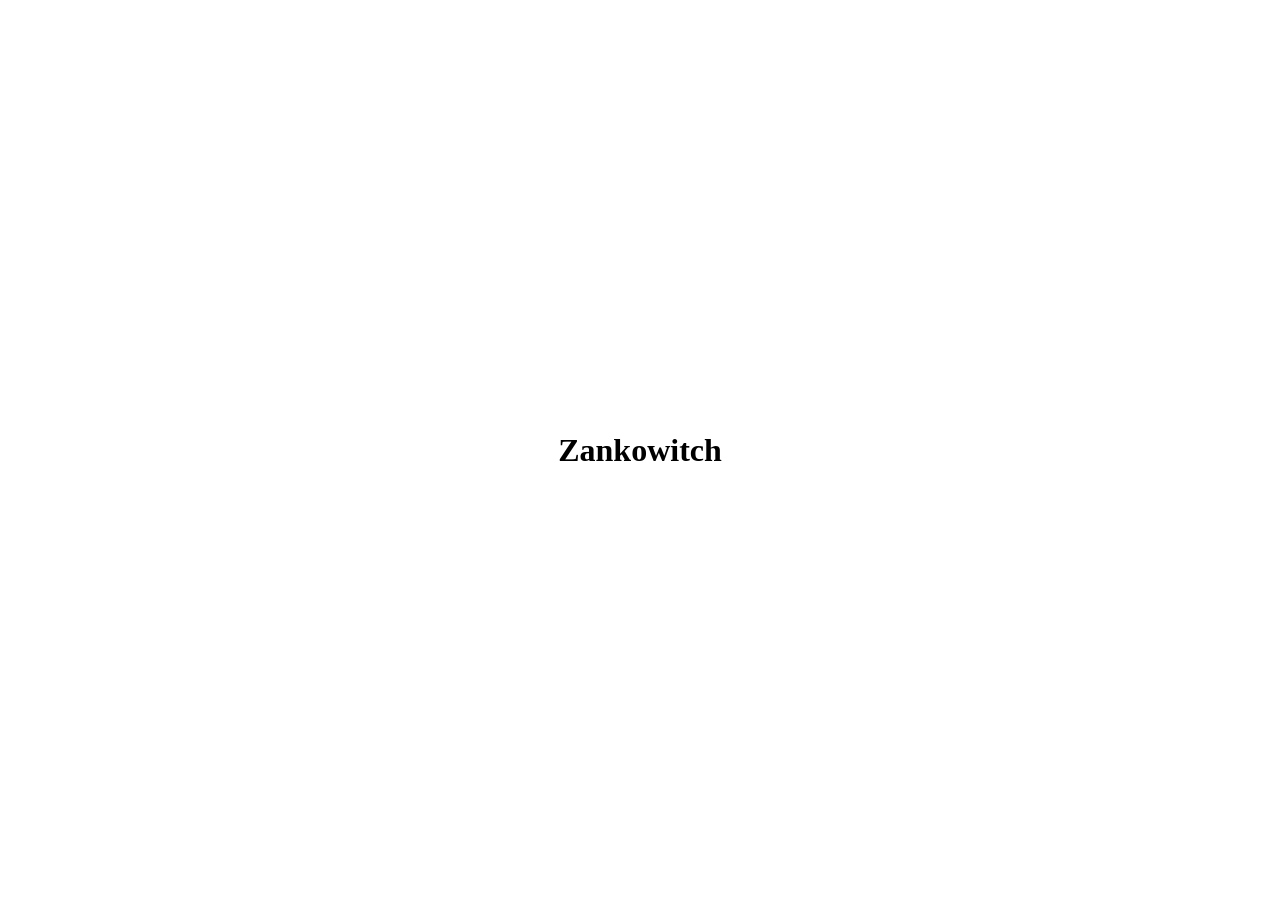
==== index.html @ 79de2b96 "zankowitch" ====
<!doctype html>
<html lang="en">
    <head>
        <meta charset="UTF-8" />
        <meta name="viewport" content="width=device-width, initial-scale=1.0" />
        <title>Zankowitch</title>
        <style>
            body {
                margin: 0;
                height: 100vh;
                display: flex;
                justify-content: center;
                align-items: center;
            }
        </style>
    </head>
    <body>
        <div>
            <h1>Zankowitch</h1>
        </div>
    </body>
</html>
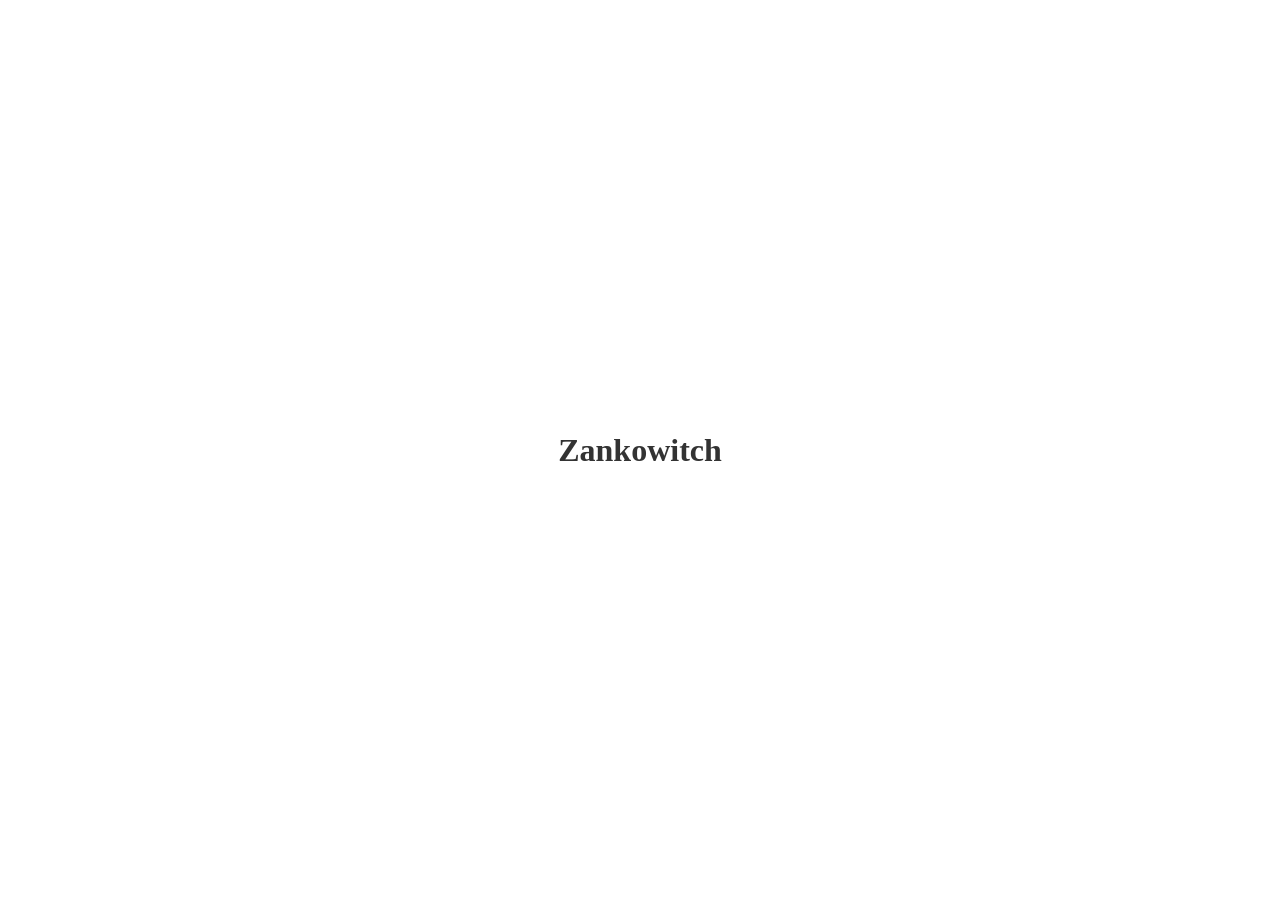
==== commit 612eaf22: "dark mode" ====
--- a/index.html
+++ b/index.html
@@ -11,6 +11,24 @@
                 display: flex;
                 justify-content: center;
                 align-items: center;
+                transition:
+                    background-color 0.3s ease,
+                    color 0.3s ease;
+            }
+
+            body,
+            h1 {
+                color: #333;
+                background-color: #fff;
+            }
+
+            /* Dark theme */
+            @media (prefers-color-scheme: dark) {
+                body,
+                h1 {
+                    background-color: #333;
+                    color: #fff;
+                }
             }
         </style>
     </head>
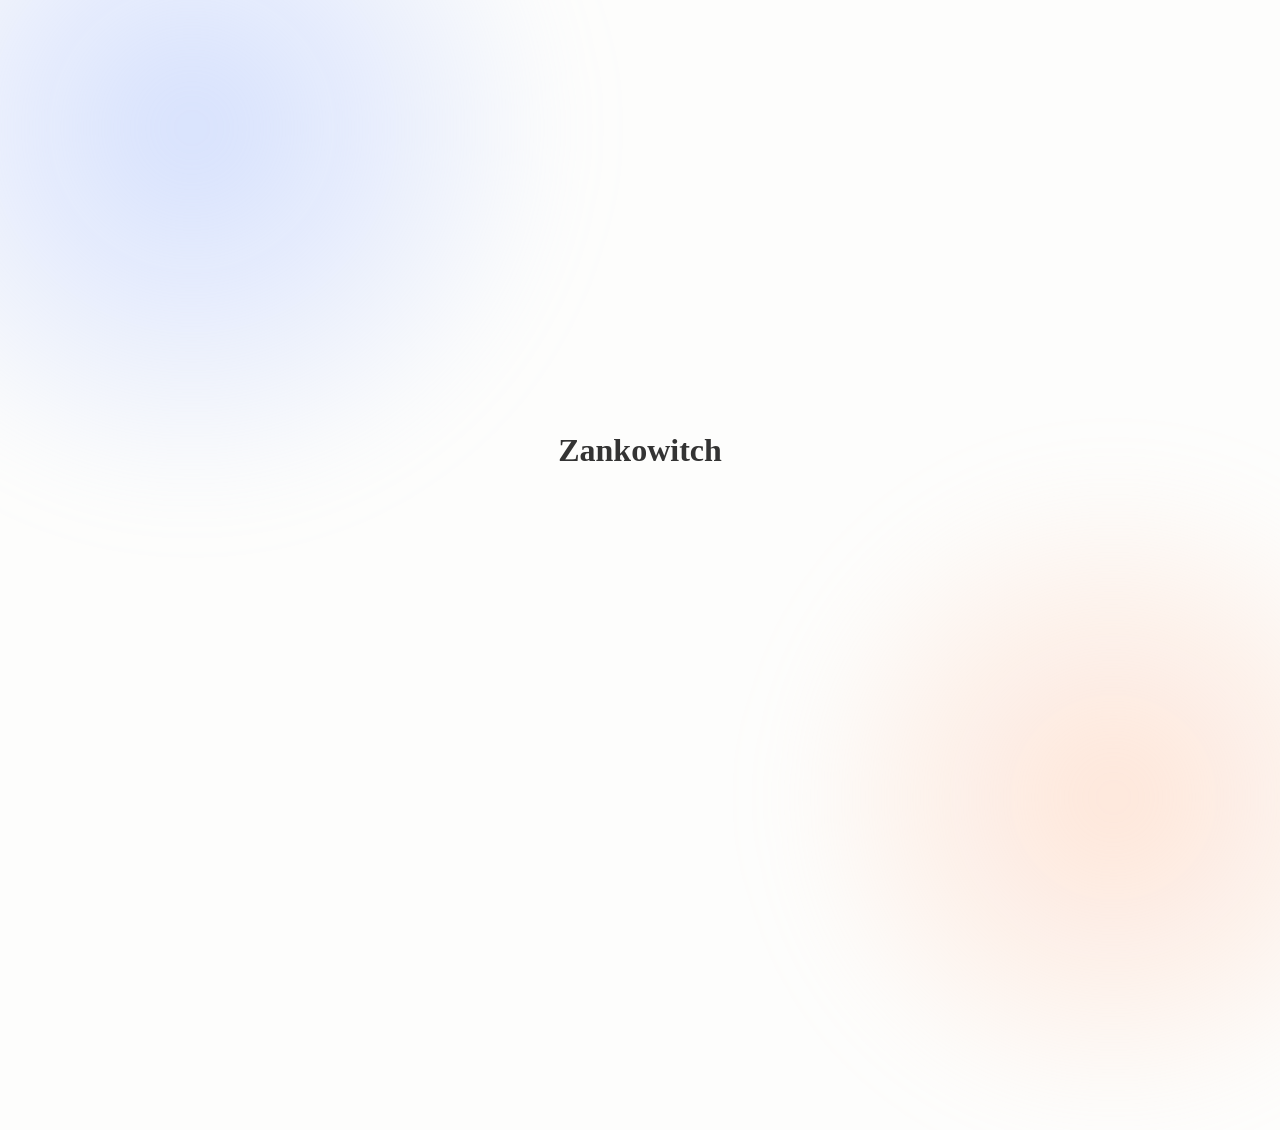
==== commit 881d12e3: "updates design" ====
--- a/index.html
+++ b/index.html
@@ -11,6 +11,8 @@
                 display: flex;
                 justify-content: center;
                 align-items: center;
+                position: relative;
+                overflow: hidden;
                 transition:
                     background-color 0.3s ease,
                     color 0.3s ease;
@@ -19,20 +21,81 @@
             body,
             h1 {
                 color: #333;
-                background-color: #fff;
+                background-color: #fdfdfc;
+            }
+
+            .blob {
+                position: absolute;
+                border-radius: 50%;
+                filter: blur(40px);
+                pointer-events: none;
+            }
+
+            .blob-1 {
+                width: 60vmax;
+                height: 60vmax;
+                left: -15vmax;
+                top: -20vmax;
+                background: radial-gradient(circle, rgba(180, 200, 255, 0.55), transparent 70%);
+                animation: drift-1 18s ease-in-out infinite;
+            }
+
+            .blob-2 {
+                width: 52vmax;
+                height: 52vmax;
+                right: -13vmax;
+                bottom: -18vmax;
+                background: radial-gradient(circle, rgba(255, 205, 180, 0.5), transparent 70%);
+                animation: drift-2 22s ease-in-out infinite;
+            }
+
+            @keyframes drift-1 {
+                0%,
+                100% {
+                    transform: translate(0, 0) scale(1);
+                }
+                50% {
+                    transform: translate(60px, -40px) scale(1.15);
+                }
+            }
+
+            @keyframes drift-2 {
+                0%,
+                100% {
+                    transform: translate(0, 0) scale(1);
+                }
+                50% {
+                    transform: translate(-50px, 50px) scale(0.9);
+                }
+            }
+
+            @media (prefers-reduced-motion: reduce) {
+                .blob {
+                    animation: none;
+                }
             }
 
             /* Dark theme */
             @media (prefers-color-scheme: dark) {
                 body,
                 h1 {
-                    background-color: #333;
+                    background-color: #2b2c30;
                     color: #fff;
+                }
+
+                .blob-1 {
+                    background: radial-gradient(circle, rgba(90, 110, 200, 0.35), transparent 70%);
+                }
+
+                .blob-2 {
+                    background: radial-gradient(circle, rgba(200, 120, 80, 0.28), transparent 70%);
                 }
             }
         </style>
     </head>
     <body>
+        <div class="blob blob-1"></div>
+        <div class="blob blob-2"></div>
         <div>
             <h1>Zankowitch</h1>
         </div>
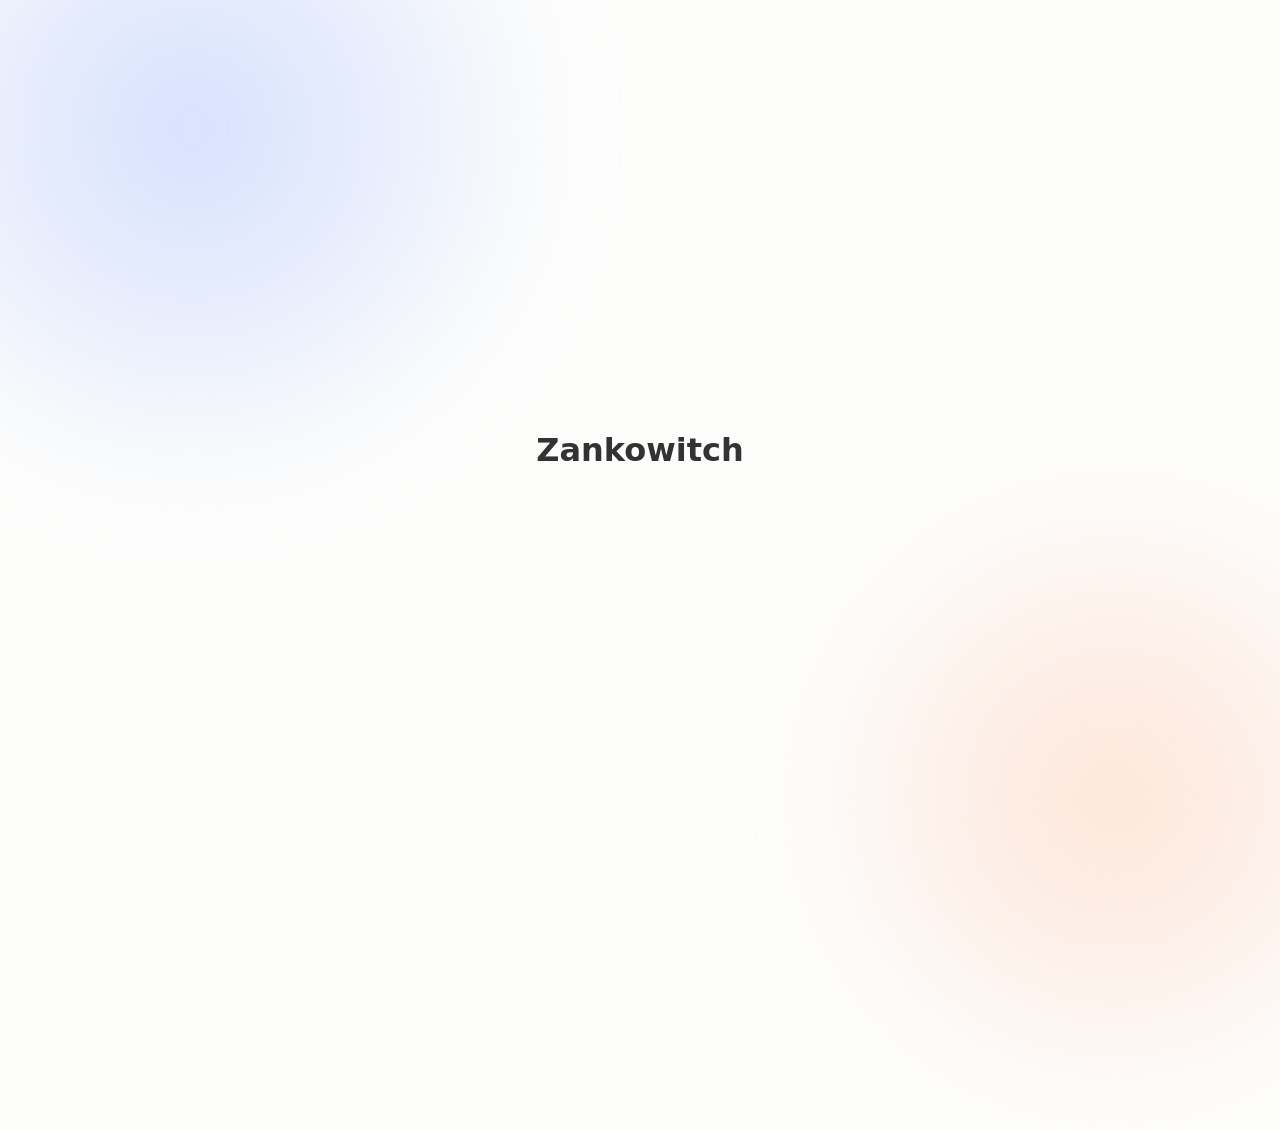
==== commit ab346e13: "revoew" ====
--- a/index.html
+++ b/index.html
@@ -3,6 +3,9 @@
     <head>
         <meta charset="UTF-8" />
         <meta name="viewport" content="width=device-width, initial-scale=1.0" />
+        <meta name="description" content="Zankowitch — personal site." />
+        <meta name="theme-color" content="#fdfdfc" media="(prefers-color-scheme: light)" />
+        <meta name="theme-color" content="#2b2c30" media="(prefers-color-scheme: dark)" />
         <title>Zankowitch</title>
         <style>
             body {
@@ -13,6 +16,14 @@
                 align-items: center;
                 position: relative;
                 overflow: hidden;
+                font-family:
+                    system-ui,
+                    -apple-system,
+                    "Segoe UI",
+                    Roboto,
+                    Helvetica,
+                    Arial,
+                    sans-serif;
                 transition:
                     background-color 0.3s ease,
                     color 0.3s ease;
@@ -94,10 +105,10 @@
         </style>
     </head>
     <body>
-        <div class="blob blob-1"></div>
-        <div class="blob blob-2"></div>
-        <div>
+        <div class="blob blob-1" aria-hidden="true"></div>
+        <div class="blob blob-2" aria-hidden="true"></div>
+        <main>
             <h1>Zankowitch</h1>
-        </div>
+        </main>
     </body>
 </html>
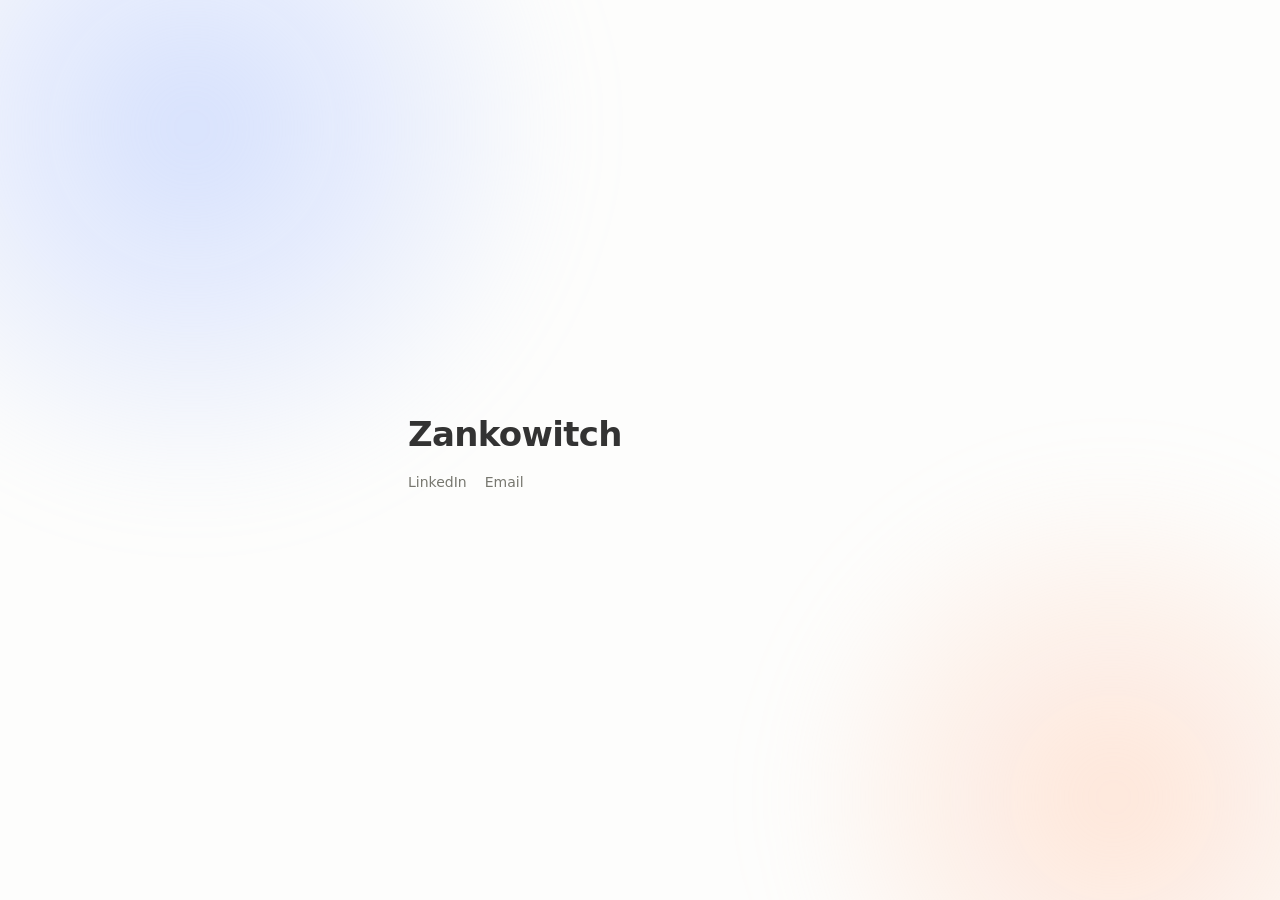
==== commit d9820aae: "with links" ====
--- a/index.html
+++ b/index.html
@@ -8,99 +8,92 @@
         <meta name="theme-color" content="#2b2c30" media="(prefers-color-scheme: dark)" />
         <title>Zankowitch</title>
         <style>
+            :root {
+                --bg: #fdfdfc;
+                --fg: #333;
+                --muted: #77776f;
+                --border: rgba(51, 51, 48, 0.12);
+                --accent: #5a6ec8;
+                --blob-1: rgba(180, 200, 255, 0.55);
+                --blob-2: rgba(255, 205, 180, 0.5);
+            }
+            @media (prefers-color-scheme: dark) {
+                :root {
+                    --bg: #2b2c30;
+                    --fg: #f0f0ee;
+                    --muted: #9d9da4;
+                    --border: rgba(240, 240, 238, 0.14);
+                    --accent: #a5b3f0;
+                    --blob-1: rgba(90, 110, 200, 0.35);
+                    --blob-2: rgba(200, 120, 80, 0.28);
+                }
+            }
+            * { box-sizing: border-box; }
             body {
                 margin: 0;
-                height: 100vh;
+                min-height: 100vh;
                 display: flex;
                 justify-content: center;
                 align-items: center;
-                position: relative;
-                overflow: hidden;
-                font-family:
-                    system-ui,
-                    -apple-system,
-                    "Segoe UI",
-                    Roboto,
-                    Helvetica,
-                    Arial,
-                    sans-serif;
-                transition:
-                    background-color 0.3s ease,
-                    color 0.3s ease;
+                background: var(--bg);
+                color: var(--fg);
+                font: 16px/1.6 -apple-system, BlinkMacSystemFont, "Segoe UI", system-ui, sans-serif;
+                overflow-x: hidden;
+                transition: background-color 0.3s ease, color 0.3s ease;
             }
-
-            body,
-            h1 {
-                color: #333;
-                background-color: #fdfdfc;
-            }
-
+            a { color: var(--accent); text-decoration: none; }
+            a:hover { text-decoration: underline; }
             .blob {
-                position: absolute;
+                position: fixed;
                 border-radius: 50%;
                 filter: blur(40px);
                 pointer-events: none;
+                z-index: -1;
             }
-
             .blob-1 {
-                width: 60vmax;
-                height: 60vmax;
-                left: -15vmax;
-                top: -20vmax;
-                background: radial-gradient(circle, rgba(180, 200, 255, 0.55), transparent 70%);
+                width: 60vmax; height: 60vmax;
+                left: -15vmax; top: -20vmax;
+                background: radial-gradient(circle, var(--blob-1), transparent 70%);
                 animation: drift-1 18s ease-in-out infinite;
             }
-
             .blob-2 {
-                width: 52vmax;
-                height: 52vmax;
-                right: -13vmax;
-                bottom: -18vmax;
-                background: radial-gradient(circle, rgba(255, 205, 180, 0.5), transparent 70%);
+                width: 52vmax; height: 52vmax;
+                right: -13vmax; bottom: -18vmax;
+                background: radial-gradient(circle, var(--blob-2), transparent 70%);
                 animation: drift-2 22s ease-in-out infinite;
             }
-
             @keyframes drift-1 {
-                0%,
-                100% {
-                    transform: translate(0, 0) scale(1);
-                }
-                50% {
-                    transform: translate(60px, -40px) scale(1.15);
-                }
+                0%, 100% { transform: translate(0, 0) scale(1); }
+                50% { transform: translate(60px, -40px) scale(1.15); }
             }
-
             @keyframes drift-2 {
-                0%,
-                100% {
-                    transform: translate(0, 0) scale(1);
-                }
-                50% {
-                    transform: translate(-50px, 50px) scale(0.9);
-                }
+                0%, 100% { transform: translate(0, 0) scale(1); }
+                50% { transform: translate(-50px, 50px) scale(0.9); }
             }
-
             @media (prefers-reduced-motion: reduce) {
-                .blob {
-                    animation: none;
-                }
+                .blob { animation: none; }
             }
-
-            /* Dark theme */
-            @media (prefers-color-scheme: dark) {
-                body,
-                h1 {
-                    background-color: #2b2c30;
-                    color: #fff;
-                }
-
-                .blob-1 {
-                    background: radial-gradient(circle, rgba(90, 110, 200, 0.35), transparent 70%);
-                }
-
-                .blob-2 {
-                    background: radial-gradient(circle, rgba(200, 120, 80, 0.28), transparent 70%);
-                }
+            main {
+                width: 100%;
+                max-width: 520px;
+                padding: 64px 28px;
+            }
+            h1 {
+                margin: 0;
+                font-size: 34px;
+                font-weight: 700;
+                letter-spacing: -0.02em;
+            }
+            .links {
+                display: flex;
+                gap: 18px;
+                margin-top: 10px;
+                font-size: 14px;
+            }
+            .links a { color: var(--muted); }
+            .links a:hover { color: var(--fg); text-decoration: none; }
+            @media (max-width: 480px) {
+                main { padding: 48px 24px; }
             }
         </style>
     </head>
@@ -109,6 +102,10 @@
         <div class="blob blob-2" aria-hidden="true"></div>
         <main>
             <h1>Zankowitch</h1>
+            <nav class="links">
+                <a href="https://www.linkedin.com/in/azankowitch/">LinkedIn</a>
+                <a href="mailto:alexis@zankowitch.com">Email</a>
+            </nav>
         </main>
     </body>
 </html>
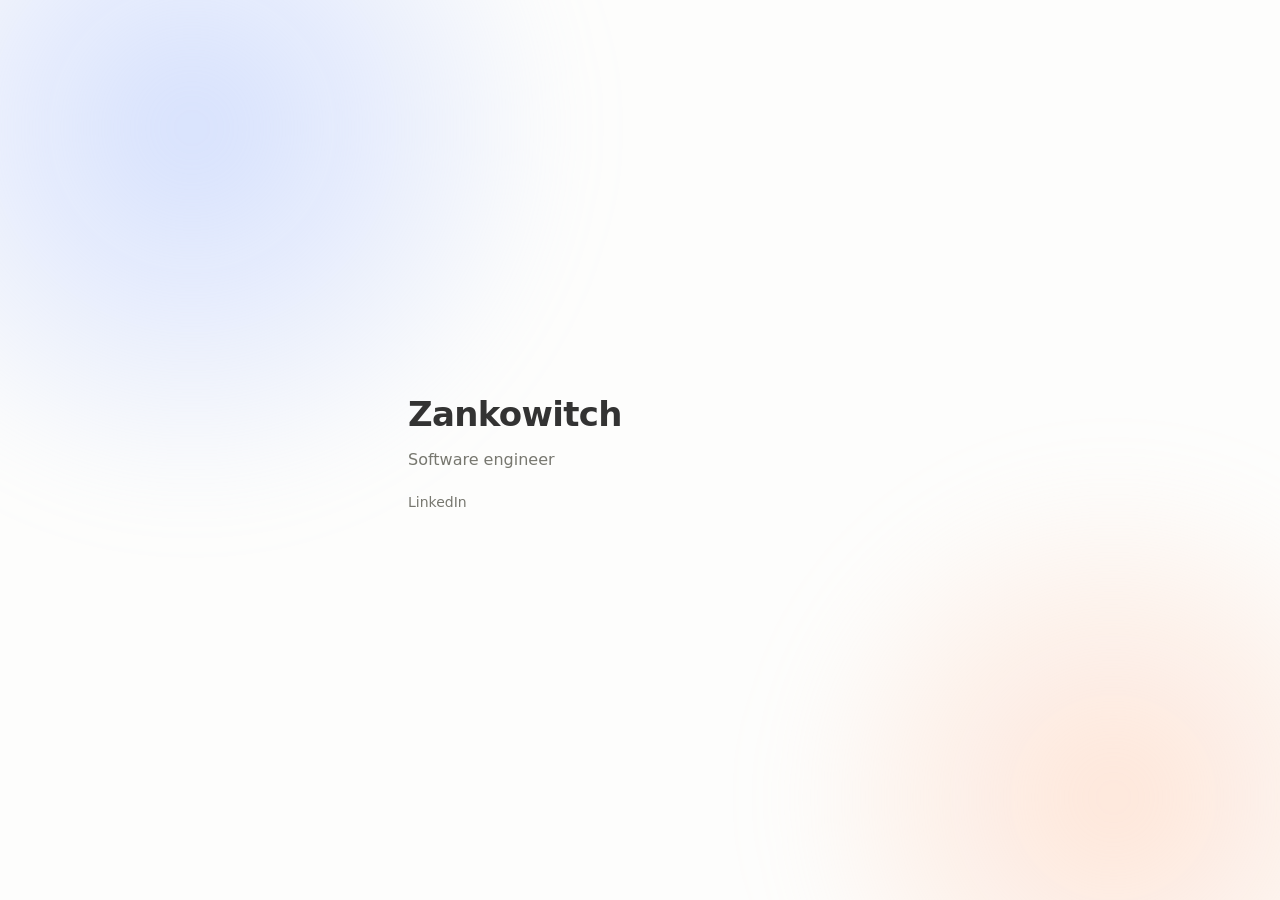
==== commit 95bb5d70: "removes email" ====
--- a/index.html
+++ b/index.html
@@ -84,10 +84,15 @@
                 font-weight: 700;
                 letter-spacing: -0.02em;
             }
+            .subtitle {
+                margin: 6px 0 0;
+                font-size: 16px;
+                color: var(--muted);
+            }
             .links {
                 display: flex;
                 gap: 18px;
-                margin-top: 10px;
+                margin-top: 18px;
                 font-size: 14px;
             }
             .links a { color: var(--muted); }
@@ -102,9 +107,9 @@
         <div class="blob blob-2" aria-hidden="true"></div>
         <main>
             <h1>Zankowitch</h1>
+            <p class="subtitle">Software engineer</p>
             <nav class="links">
                 <a href="https://www.linkedin.com/in/azankowitch/">LinkedIn</a>
-                <a href="mailto:alexis@zankowitch.com">Email</a>
             </nav>
         </main>
     </body>
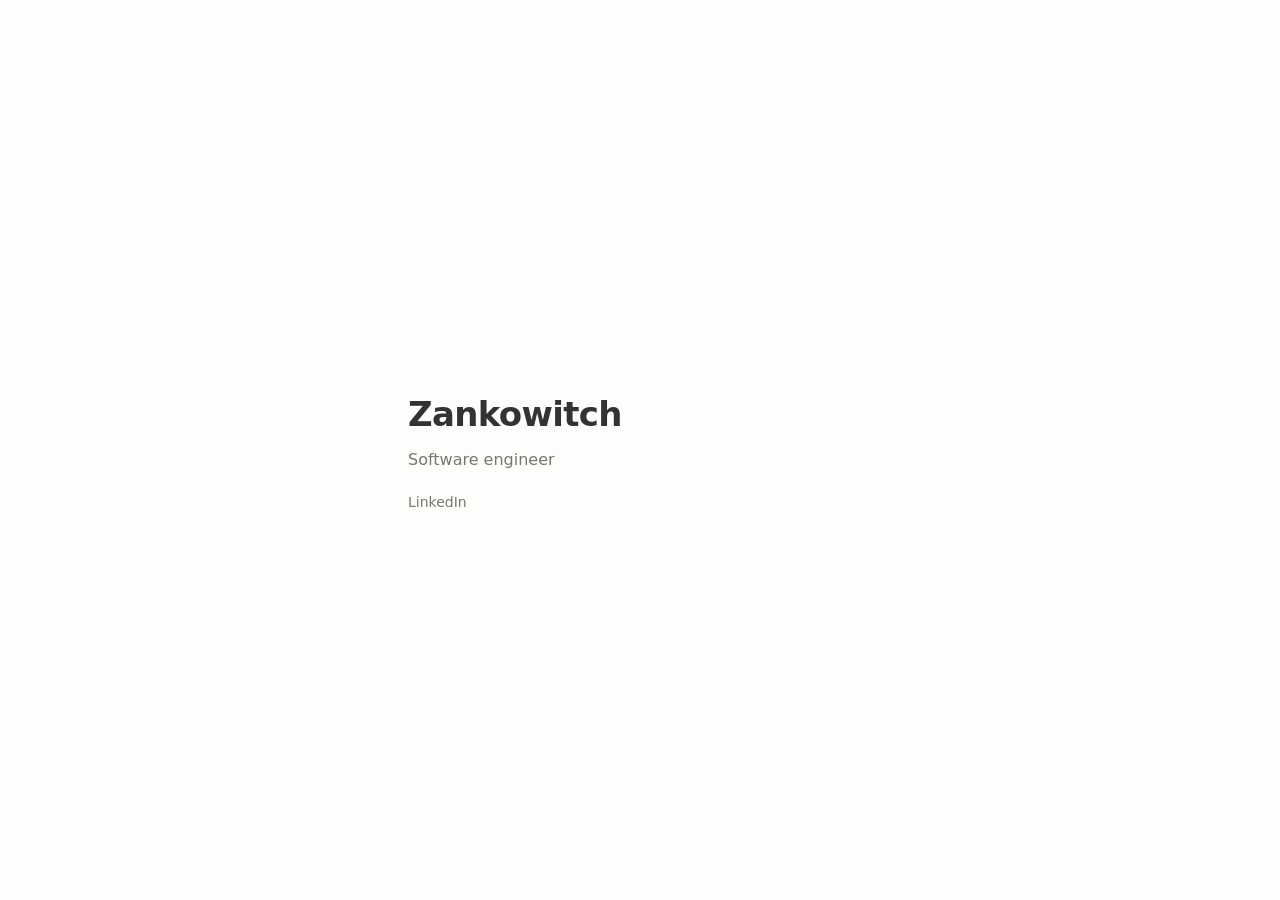
==== commit 11c78f9a: "removes background" ====
--- a/index.html
+++ b/index.html
@@ -43,36 +43,6 @@
             }
             a { color: var(--accent); text-decoration: none; }
             a:hover { text-decoration: underline; }
-            .blob {
-                position: fixed;
-                border-radius: 50%;
-                filter: blur(40px);
-                pointer-events: none;
-                z-index: -1;
-            }
-            .blob-1 {
-                width: 60vmax; height: 60vmax;
-                left: -15vmax; top: -20vmax;
-                background: radial-gradient(circle, var(--blob-1), transparent 70%);
-                animation: drift-1 18s ease-in-out infinite;
-            }
-            .blob-2 {
-                width: 52vmax; height: 52vmax;
-                right: -13vmax; bottom: -18vmax;
-                background: radial-gradient(circle, var(--blob-2), transparent 70%);
-                animation: drift-2 22s ease-in-out infinite;
-            }
-            @keyframes drift-1 {
-                0%, 100% { transform: translate(0, 0) scale(1); }
-                50% { transform: translate(60px, -40px) scale(1.15); }
-            }
-            @keyframes drift-2 {
-                0%, 100% { transform: translate(0, 0) scale(1); }
-                50% { transform: translate(-50px, 50px) scale(0.9); }
-            }
-            @media (prefers-reduced-motion: reduce) {
-                .blob { animation: none; }
-            }
             main {
                 width: 100%;
                 max-width: 520px;
@@ -103,8 +73,6 @@
         </style>
     </head>
     <body>
-        <div class="blob blob-1" aria-hidden="true"></div>
-        <div class="blob blob-2" aria-hidden="true"></div>
         <main>
             <h1>Zankowitch</h1>
             <p class="subtitle">Software engineer</p>
